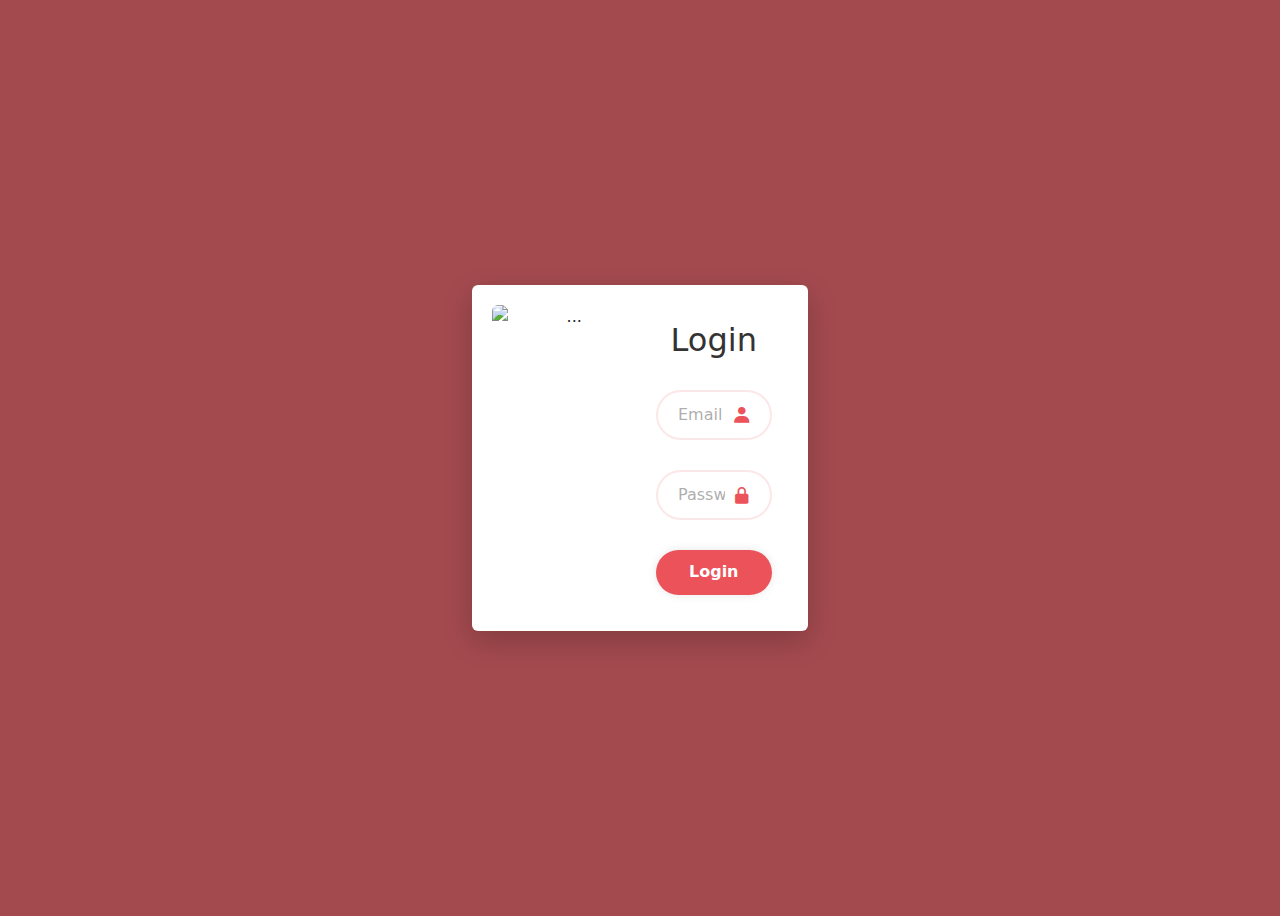
==== index.html @ c0b4b976 "Update and rename login.html to index.html" ====
<!DOCTYPE html>
<html lang="en">
<head>
    <meta charset="UTF-8">
    <meta name="viewport" content="width=device-width, initial-scale=1.0">
    <link rel="stylesheet" href="style.css">
    <script src="script.js" defer></script>
    <!--BOOTSTRAP AND OTHERS-->
        <link href="https://cdn.jsdelivr.net/npm/bootstrap@5.3.3/dist/css/bootstrap.min.css" rel="stylesheet" integrity="sha384-QWTKZyjpPEjISv5WaRU9OFeRpok6YctnYmDr5pNlyT2bRjXh0JMhjY6hW+ALEwIH" crossorigin="anonymous">
        <link rel="preconnect" href="https://fonts.googleapis.com">
        <link rel="preconnect" href="https://fonts.gstatic.com" crossorigin>
        <link href="https://fonts.googleapis.com/css2?family=Parkinsans:wght@300..800&family=Sour+Gummy:ital,wght@0,100..900;1,100..900&display=swap" rel="stylesheet">
        <script src="https://cdn.jsdelivr.net/npm/bootstrap@5.3.3/dist/js/bootstrap.bundle.min.js" integrity="sha384-YvpcrYf0tY3lHB60NNkmXc5s9fDVZLESaAA55NDzOxhy9GkcIdslK1eN7N6jIeHz" crossorigin="anonymous"></script>
        <link href='https://unpkg.com/boxicons@2.1.4/css/boxicons.min.css' rel='stylesheet'>
      <!--END BSO-->
    <title>alcarsib | My Account</title>
</head>
<body class="login">
    <main class="login">
      <div class="wrapper card mb-3" style="max-width: 700px; border: black 1px;">
        <div class="row g-0">
          <div class="col-md-6 d-flex align-items-stretch">
            <img src="https://img.freepik.com/premium-photo/abstract-colorful-seamless-pattern-with-flowing-curve-twirl-shapes-colorful-fluid-vivid-vibrant_43300-7001.jpg" class="img-fluid rounded-start" alt="...">
          </div>
          <div class="col-md-6 d-flex align-items-center">
            <div class="card-body">
              <form id="loginForm">
                <h1>Login</h1>
                <div class="input-box">
                  <input type="email" id="email" name="email" placeholder="Email" required>
                  <span id="emailError" class="error"></span>
                  <i class='bx bxs-user'></i>
                </div>
                <div class="input-box" style="position: relative;">
                  <input type="password" id="password" name="password" placeholder="Password" required>
                  <span id="passwordError" class="error"></span>
                  <i class='bx bxs-lock-alt'></i>
                </div>
                                
          
                <button type="submit" class="btn">Login</button>
                <br>
                <span id="message"></span> 
              </form>
            </div>
          </div>
        </div>
      </div>
    </main>
    <script src="script.js"></script>    
</body>
</html>
---- style.css ----
body.home, body.about, body.products{
    font-family: "Parkinsans", sans-serif;
    margin: 0;
    padding: 0;
}   
/*NAVBAR*/
    nav .bg-body-tertiary {
        background-color: #ffffff34; 
    }

    .navbar-brand img{
        max-height: 50px;
    }

    .navbar-brand span{
        font-size: 24px;
        font-weight: 600;
        color: rgb(235, 82, 90);
        font-family: "Sour Gummy", sans-serif;
        margin-left: 3em;
    }

    nav ul li a{
        font-size: 22px;
        margin:auto 10px;
    }

    nav ul li a:hover, nav ul li a:active {
        font-weight: 600;
        color:rgb(235, 102, 82) !important;
        text-decoration: underline;
    }

    #navbarOffcanvasLg{
        background-color: rgb(255, 197, 200);
    }

    .navbar-toggler{
        margin-right: 2em;
    }
/*END NAVBAR*/

main {
    padding: 20px;
}

body.home, body.login{
    background-color: rgb(163, 74, 79);
    margin-top: 1em;
}

/*ABOUT PAGE*/
body.about {
    margin-top: 5em;
}

main.about {
    padding: 2em 0;
}

main.about img {
    border-radius: 3px; 
    max-width: 80%; 
    padding: 1em;
}

main.about img{
    box-shadow: 3px 3px 5px rgba(163, 74, 78, 0.393);
}

main.about .about-heading {
    color: rgb(163, 74, 79);
    font-weight: 700;
    text-align: center; 
    margin-bottom: 1em;
}

main.about .about-text {
    text-align: justify;
    font-size: 1rem; 
    line-height: 1.5;
}

footer{
    background-color: rgb(163, 74, 79);
    color:rgb(163, 74, 79)
}

@media (max-width: 768px) {
    main.about .about-heading {
        font-size: 1.8rem; 
    }
    main.about .about-text {
        font-size: 0.9rem; 
    }
    main.about img {
        max-width: 90%; 
    }

    .wrapper .col-md-6 img {
        max-width: 70%;
        justify-content: center;
    }

}

@media (max-width: 576px) {
    main.about .about-text {
        font-size: 0.8rem;
    }
    main.about img {
        max-width: 100%;
    }
}


section {
    padding-top: 50px;
    padding-bottom: 50px;
}

section h1{
    text-transform: uppercase;
    font-weight: 900;
    color: rgb(255, 255, 255);
    text-align: center;
    margin-bottom: 5px;
    font-size: 25px;
}

#hero h1 span{
    text-transform: lowercase;
    font-weight: 500;
    font-family: "Sour Gummy", sans-serif;
    font-size: 50px;
}

section h5{
    color: rgb(242, 194, 186);
    font-weight: 700;
}

section p{
    font-size: 16px;
    font-weight: 300;
    color: white;
}

/*HOMEPAGE*/
#hero .col{
    justify-content: center;
    flex-direction: column;
    display: flex;
}

#hero .img-col{
    justify-content: flex-end;
    margin-top: 5px;
}

#hero .img{
    max-width: 150% !important;
    width: 150%;
}
    /*BUTTON*/
    .buttons {
        display: inline;
    }
    
    .buttons a:link {
        text-decoration: none;
        color: rgb(235, 82, 90) !important; 
    }
    
    .action_btn {
        display: inline;
    }
    
    button {
        cursor: pointer;
        margin-bottom: 1rem;
    }

    #hero .btn-primary {
        background-color: rgb(255, 135, 141) !important;
        border: none !important;
        font-weight: 600;
        color: white !important;
    }

    #hero .btn-primary:hover {
        background-color: rgba(209, 115, 119, 0.751) !important;
        transform: scale(1.02);
    }

    .btn-outline-secondary {
        border: rgb(255, 228, 229) solid 1px !important;
        color: rgb(255, 228, 229) !important;
        font-weight: 600;
    }
    
    .btn-outline-secondary a:link {
        color: rgb(235, 82, 90) !important;
        text-decoration: none; 
    }
    
    .btn-outline-secondary:hover {
        background-color: #fbe4f3 !important;
        color: rgb(235, 82, 90) !important;
        transform: scale(1.02);
    }
    
    /*END BUTTON*/
/*END HOMEPAGE*/

/*PRODUCTS*/
html.products{
    scroll-behavior: smooth;
    scroll-padding-top: 50px;
}
main.products{
    padding: 2em;
    margin-top: 2em;
}


  .card {
    border: 1px solid #ddd;
    border-radius: 10px;
    box-shadow: 0 2px 5px rgba(0, 0, 0, 0.1);
    text-align: center;
    padding: 20px;
    justify-content: center;
  }

  .card img {
    height: auto;
    max-width: 100%;
    object-fit: cover;
  }

  .about-heading {
    font-size: 1.8rem;
    font-weight: bold;
  }

  .about-text {
    font-size: 1rem;
  }

  .carousel img {
    height: auto;
    max-width: 100%;
    object-fit: cover;
  }

  .cards .card{
  border: 0;
  text-align: center;
  margin-bottom: 2em;
  }  

  .products #card1 .btn-primary{
    background-color: rgb(163, 74, 79) !important ;
    border: none;
    font-weight: 600;
  }

  .products #card2 .btn-primary{
    background-color:rgb(194, 90, 95) !important ;
    border: none;
    font-weight: 600;
  }

  .products #card3 .btn-primary{
    background-color:rgb(245, 153, 157) !important ;
    border: none;
    font-weight: 600;
  }

  .products #card1 .card-title{
    color: rgb(163, 74, 79);
    font-weight: 700;
  }

  .products #card2 .card-title{
    color: rgb(194, 90, 95);
    font-weight: 700;
  }

  .products #card3 .card-title{
    color: rgb(245, 153, 157);
    font-weight: 700;
  }

  .carousel-inner{
    border-radius: 5px;
  }

  #custom-alert-1, #custom-alert-2, #custom-alert-3  {
    position: fixed;
    top: 50%;
    left: 50%;
    transform: translate(-50%, -50%);
    z-index: 1050;
    max-width: 80%;
    width: auto;
    padding: 20px;
    border-radius: 8px;
    box-shadow: 0 4px 6px rgba(0, 0, 0, 0.2);
    display: none;
    }

    #alert-backdrop-1, #alert-backdrop-2, #alert-backdrop-3 {
        position: fixed;
        top: 0;
        left: 0;
        right: 0;
        bottom: 0;
        background-color: rgba(0, 0, 0, 0.5);
        z-index: 1040;
        display: none;
    }

/*END PRODUCTS*/

/*LOGIN*/

    .login{
        display: flex;
        justify-content: center;
        align-items: center;
        min-height: 100vh;
        color: rgb(235, 82, 90);

    }

/* Container styling */
.wrapper {
    display: flex;
    flex-wrap: wrap;
    width: 90%;
    max-width: 800px;
    background: #fff;
    border-radius: 15px;
    box-shadow: 0 10px 30px rgba(0, 0, 0, 0.2);
    overflow: hidden;
}

/* Image styling */
.wrapper .col-md-6 img {
    object-fit: cover;
    width: 100%;
    height: 100%;
}

/* Right section */
.login-section {
    padding: 50px;
    flex: 1;
    display: flex;
    flex-direction: column;
    justify-content: center;
}

.wrapper h1 {
    font-size: 32px;
    color: #333;
    margin-bottom: 20px;
    text-align: center;
}

    .wrapper .input-box {
        position: relative;
        width: 100%;
        height: 50px;
        margin: 30px 0;
    }

    .input-box input {
        width: 100%;
        height: 100%;
        background-color: transparent;
        border: none; 
        outline: none;
        border: 2px solid rgba(235, 82, 90, 0.139);
        border-radius: 40px;
        font-size: 16px;
        color: rgb(161, 43, 49);
        padding: 20px 45px 20px 20px;
    }

    .input-box input::placeholder {
        color: rgba(104, 104, 104, 0.553);
    }

    .input-box i {
        position: absolute;
        right: 20px;
        top: 50%;
        transform: translateY(-50%);
        font-size: 20px;
    }

    .wrapper .btn {
        width: 100%;
        height: 45px;
        background:rgb(235, 82, 90);
        border: none;
        outline: none;
        border-radius: 40px;
        box-shadow: 0 0 10px rgba(0, 0, 0, .1);
        cursor: pointer;
        font-size: 16px;
        color: white;
        font-weight: 600;
    }

    .bx{
        font-size: 3em;
        margin-bottom: 20px;
        color: rgb(235, 82, 90);
        }
      

    /*PASSWORD*/
    .toggle-btn {
        right: 10px;
        top: 50%;
        background: none;
        border: none;
        cursor: pointer;
        font-size: 20px;
        display: flex;
        justify-content: center;
        color: rgb(235, 82, 90); 
      }
      .toggle-btn:hover {
        color: #000; 
      }
      .icon {
        transition: transform 0.2s; 
      }
      /*END PASSWORD*/
/*END LOGIN*/
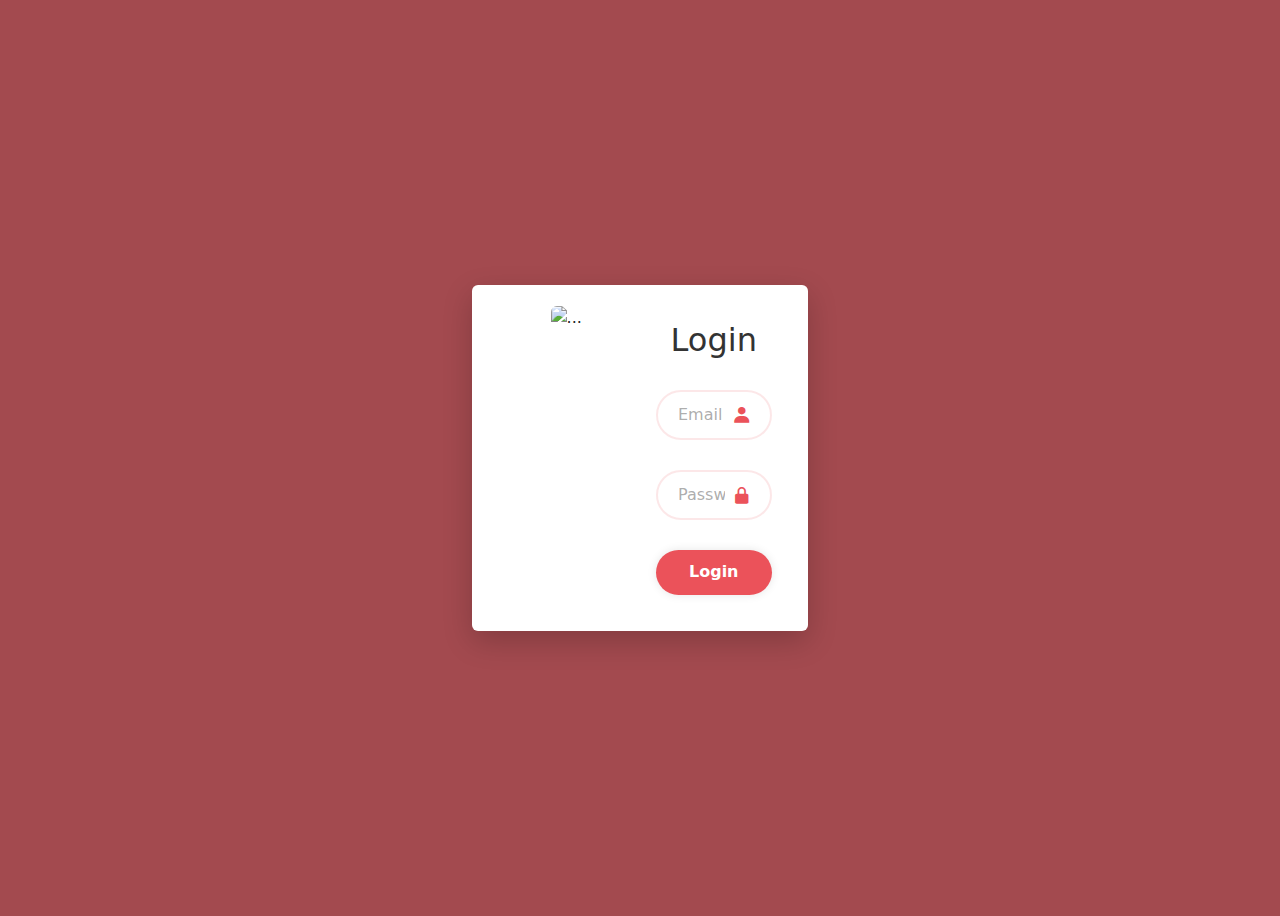
==== commit d8270b00: "Update index.html" ====
--- a/index.html
+++ b/index.html
@@ -19,7 +19,7 @@
     <main class="login">
       <div class="wrapper card mb-3" style="max-width: 700px; border: black 1px;">
         <div class="row g-0">
-          <div class="col-md-6 d-flex align-items-stretch">
+          <div class="col-md-6 align-items-stretch">
             <img src="https://img.freepik.com/premium-photo/abstract-colorful-seamless-pattern-with-flowing-curve-twirl-shapes-colorful-fluid-vivid-vibrant_43300-7001.jpg" class="img-fluid rounded-start" alt="...">
           </div>
           <div class="col-md-6 d-flex align-items-center">
